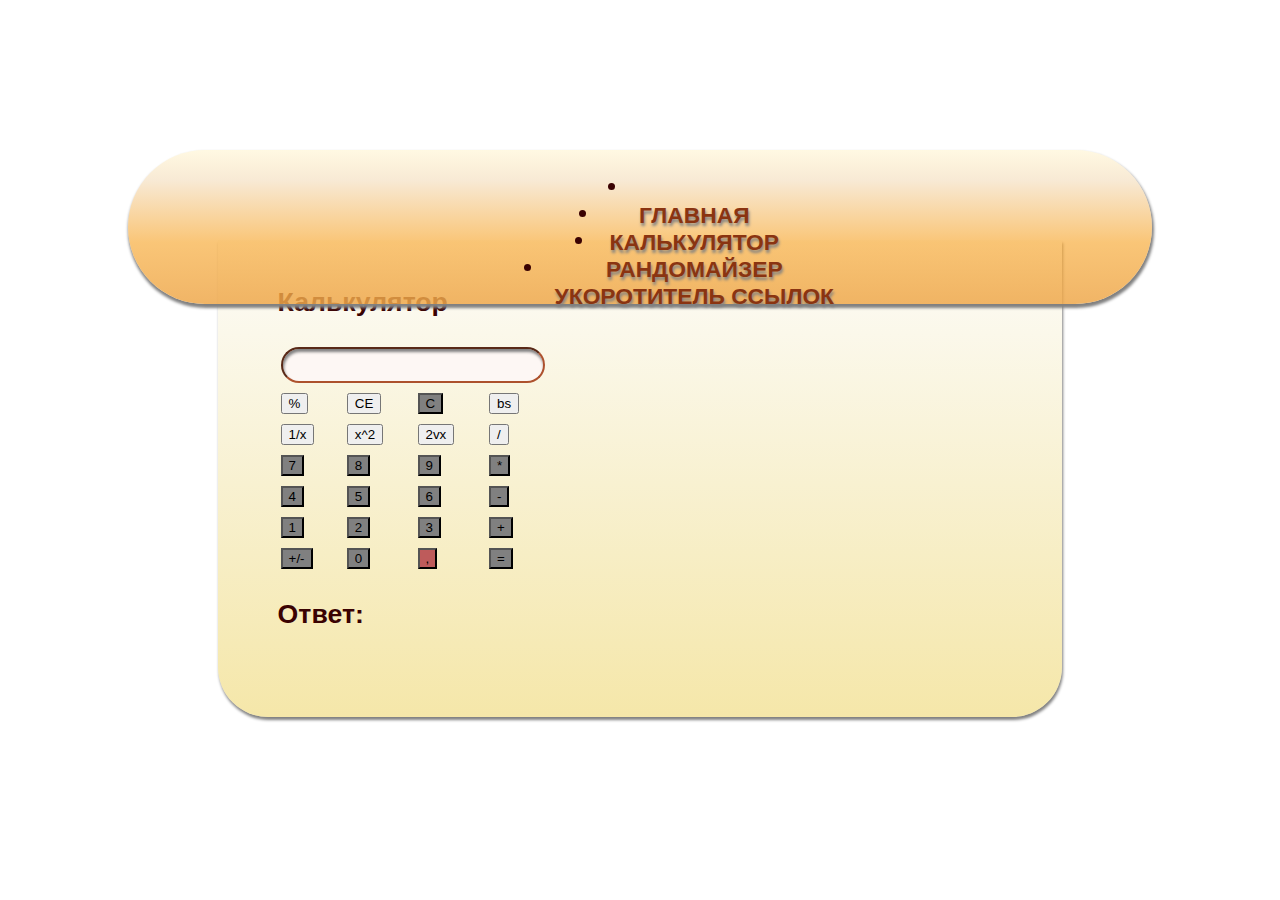
==== calculator copy.html @ a9ab2302 "'повтор'" ====
<!DOCTYPE html>
    <head>
        
        <title>Всякая всячина</title>
        <meta charset="utf-8"> <!--Да, он по умолчанию, но все равно указал-->
        <link  rel="shortcut icon" href="https://www.xn--h1aaecjlfhn1d.xn--p1ai/system/ckeditor_assets/pictures/180269/content_45520334_xxl.png">
        <!--стиль-->
        <link rel="stylesheet" type="text/css" href="style/style.css"/>
    </head >
    <body>
            <header><!--HTML5 элемент header (остановился здесь)-->
           

            </header>
            <nav>  
                      <ul> 
                        <li><a href='index.php'  >главная</a></li>
                        <li><a href="calculator.html" id='choose'>калькулятор</a></li>
                        <li><a href='randomiser.html'  >рандомайзер</a></li>
                        <li><a href='linkmaker.php' >укоротитель ссылок</a> </li>
                    
                    </ul>
                
            </nav>
            <article class="modern_calc_page" ><!--align="center"Калькулятор-->
                <section>
                    <p>
                        <h3>Калькулятор</h3>
                    </p>
                    <table>
                        <tr>
                            <td colspan="4"> <input class="input" id='value_input' type="number"></td>
                        </tr>
                        <tr>
                            <td><button >%</button></td>
                            <td><button >CE</button></td>
                            <td><button id="clearall" style="background: gray;">C</button></td>
                            <td><button >bs</button></td>
                        </tr>
                        <tr>
                            <td><button  id="">1/x</button></td>
                            <td><button id="" >x^2</button></td>
                            <td><button id="" >2vx</button></td>
                            <td><button  id="">/</button></td>
                        </tr>
                        <tr>
                            <td><button id="" style="background: gray;" onclick="add_value(7)">7</button></td>
                            <td><button id="" style="background: gray;" onclick="add_value(8)">8</button></td>
                            <td><button id="" style="background: gray;" onclick="add_value(9)">9</button></td>
                            <td><button id="" style="background: gray;" onclick="action('*')">*</button></td>
                        </tr>
                        <tr>
                            <td><button id="" style="background: gray;" onclick="add_value(4)">4</button></td>
                            <td><button id="" style="background: gray;" onclick="add_value(5)">5</button></td>
                            <td><button id="" style="background: gray;" onclick="add_value(6)">6</button></td>
                            <td><button id="" style="background: gray;" onclick="action('-')">-</button></td>
                        </tr>
                        <tr>
                            <td><button id="1" style="background: gray;" onclick="add_value(1)">1</button></td>
                            <td><button id="2" style="background: gray;" onclick="add_value(2)">2</button></td>
                            <td><button id="3" style="background: gray;" onclick="add_value(3)">3</button></td>
                            <td><button id="+" style="background: gray;" onclick="action('+')">+</button></td>
                        </tr>
                        <tr>
                            <td><button id="+/-" style="background: gray;" onclick="posneg()">+/-</button></td>
                            <td><button id="0" style="background: gray;" onclick="add_value(0)">0</button></td>
                            <td><button id="," style="background: rgb(190, 91, 91);" onclick="add_value(',')">,</button></td>
                            <td><button id="=" style="background: gray;" onclick="result()">=</button></td>
                        </tr>
                    </table>
                     
                    <h3><div class="score" id="pool_calc">Ответ:</div></h3>
                </section>
            </article> 

            <aside>
                <!--Второстепенный сопутствующий контент-->
            </aside>
            <footer>
                <!--Подвал <h3>All rights reserved 2022</h3>-->
               
            </footer>
        <script src="script/newcalc.js"></script>


    </body>
</html>
---- style/style.css ----
body { 
    overflow:auto;
    background-size: cover;
    background: 
    url(https://phonoteka.org/uploads/posts/2021-04/1618458257_40-phonoteka_org-p-fon-dlya-lendinga-40.jpg); 
    background-attachment: fixed;
    font-family: arial, sans-serif ;/*Шрифт*/ 
    font-size: calc(10px + 1vw);/*Размер шрифта*/
    color: rgb(58, 2, 2);/*Цвет текста*/
    }
header{
    background-color: Cornsilk;
    }
a{
    color: rgb(138, 52, 17);
}
nav {
    box-shadow: 1px 3px 3px 1px gray ;
    border-radius: 10vw;
    border: none /*5px outset rgb(226, 185, 185)*/;
    min-height: 85px;
    min-width: 640px;
    text-transform: uppercase;
    text-shadow: 1px 3px 3px gray;
    text-align: center;
    font-size: calc(10px + 1vw);
    font-weight: bold;/*Толщина шрифта*/
    font-variant: small-caps; /* Тут маленькие заглавные буквы*/
    position: absolute; 
    top: 150px; /*Позиционтрование сверху*/
    left: 10%; /*Позицианирование слева*/
    right: 10%; /*Позицианирование справа*/
    background: linear-gradient(
                rgba(255, 240, 190, 0.452) 1%,
                rgba(243, 219, 184, 0.603) 20%, 
                rgba(247, 168, 50, 0.664), 
                rgba(238, 168, 76, 0.856)); 
    padding-left: 100px;
    padding-right: 100px;
    z-index: 4;
    
    }
nav a:link {
    color: rgb(138, 52, 17);
    text-decoration: none;
    cursor: default;
    position: relative;
    top:29px
    }
nav a:hover {
    color: rgb(211, 98, 54);
    }
nav a:active {
    color: rgb(173, 81, 45);
    position: relative;
    font-size: 100%;
    text-shadow: 0px 2px 2px gray;
    }
article { 
    font-size: calc(10px + 1vw);
    box-shadow: 1px 3px 3px 0px gray;
    border-radius:0 0 50px 50px;
    min-width: 600px;
    left:17%;
    right: 17%;
    z-index: 3;
    position: absolute; 
    top: 240px;
    background: linear-gradient(
        rgba(247, 244, 230, 0.301)3%,
        rgba(243, 231, 176, 0.589), 
        rgba(238, 214, 109, 0.589)); 
    padding: 20px 60px 60px 60px; /*Сверху, справа, снизу, слева*/
    }
input{
    box-shadow: inset 1px 3px 3px gray;
    text-align: center;
    position:relative;
    font-size:calc(10px + 1.2vw);
    font-weight: bold;
    color: rgb(90, 34, 12);
    font-weight: bold;
    background-color: rgb(253, 247, 244);
    border-radius: 5vw;
    border-color: rgb(173, 81, 45);
    border-width: 2px;
    width: 20vw;
    height: 2vw;
    min-width: 200px;
    min-height: 30px;
    }
input:active{
    border-color: rgb(233, 110, 62);
    }


.select{
    text-align: center;
    position:relative;
    left:0px;
    font-size: calc(10px + 2vw);
    color: rgb(90, 34, 12);
    font-weight: bold;
    background: linear-gradient(
        rgba(255, 240, 190, 0.452) 1%,
        rgba(243, 219, 184, 0.603) 20%, 
        rgba(247, 168, 50, 0.664), 
        rgba(238, 168, 76, 0.856)) ; 
    border-radius: 5vw;
    border-color:  rgb(173, 81, 45);
    border-width: 3px;
    width: 5vw;
    height: 3vw;
    min-height: 30px;
    min-width: 40px;
    }
.select:active{background: linear-gradient(0deg,
    rgba(255, 240, 190, 0.452) 1%,
    rgba(243, 219, 184, 0.603) 20%, 
    rgba(247, 168, 50, 0.664), 
    rgba(238, 168, 76, 0.856)) ; }
.btn{
    position: relative;
    left:-20px;
    font-size:calc(10px + 1.5vw);
    color: rgb(90, 34, 12);
    font-weight: bold;
    
    border-radius: 5vw;
    border-color: rgb(173, 81, 45);
    border-width: 3px;
    width: 20vw;
    height: 3vw;
    min-width: 200px;
    min-height: 30px;
    background: linear-gradient(
        rgba(255, 240, 190, 0.452) 1%,
        rgba(243, 219, 184, 0.603) 20%, 
        rgba(247, 168, 50, 0.664), 
        rgba(238, 168, 76, 0.856)) ; 
    }
.btn:active{
        background: linear-gradient(
        360deg,
        rgba(255, 240, 190, 0.452) 1%,
        rgba(243, 219, 184, 0.603) 20%, 
        rgba(247, 168, 50, 0.664), 
        rgba(238, 168, 76, 0.856)); 
    }


.top{
    text-align: center;
    text-transform: uppercase;
    }  
#main_page{
    position: absolute;
    text-align:justify;/*Выравнивание*/
    
    }
#calc_page{
    display: none; /*Блок скрыт*/
    }
p{
    text-indent: 1cm;
    word-wrap: break-word;
    }
ul{
        text-indent: 1cm;
        list-style-position: inside;
    }
#rand_page {
    display: none; /*Блок скрыт*/
    }
#link_page{
    display: block;
    display: none; 
    }
footer{ 
    display: none;
    font-size: calc(10px + 0.5vw);
    position: absolute;
    font-style:inherit;
    top: 850px;
    left: 35%;
    left: 35%;
    width: 30%;
    white-space: pre;
    }
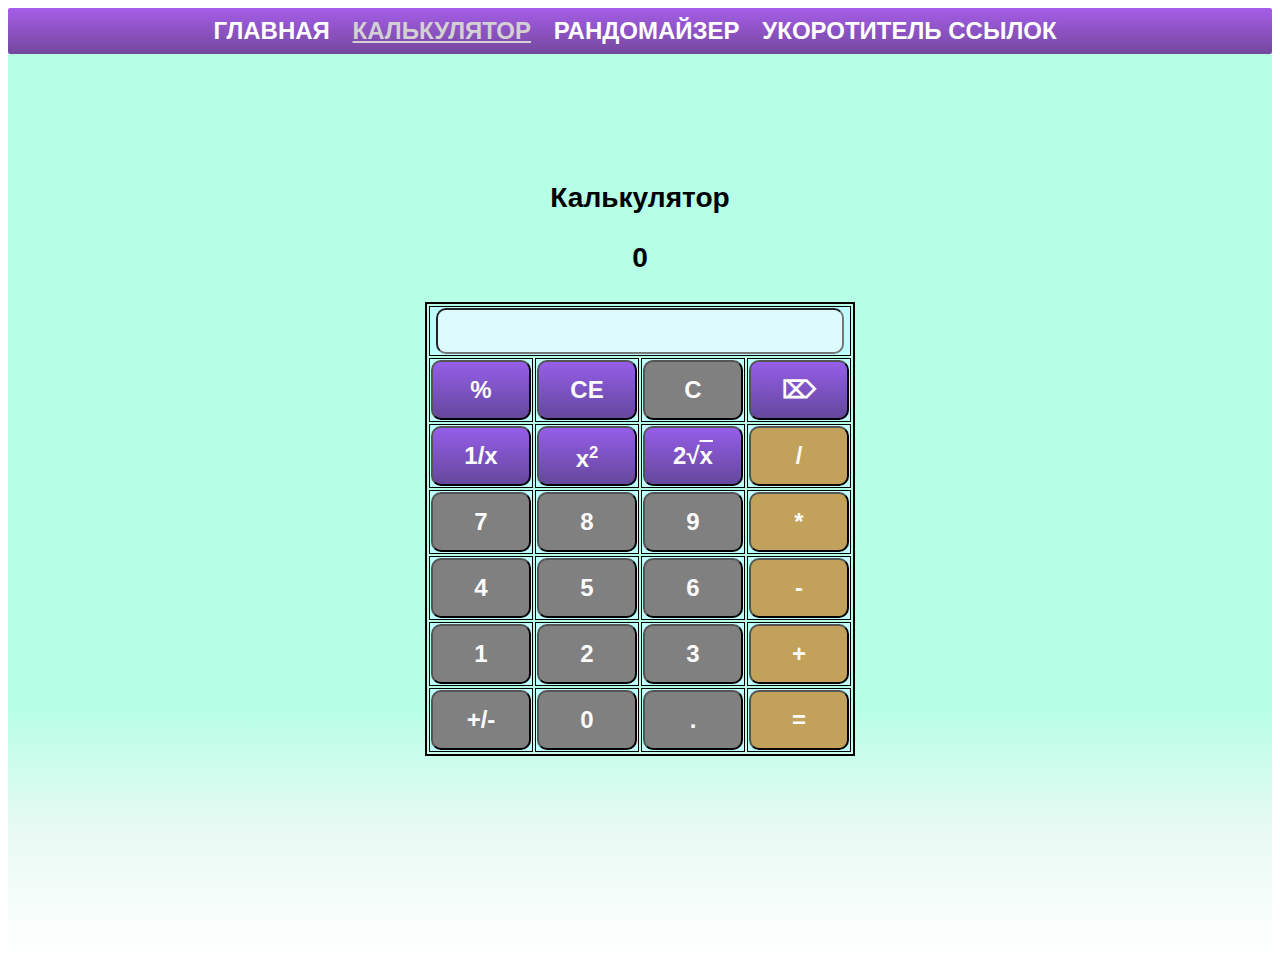
==== commit ca8b6a88: "'добавлены новые функции'" ====
--- a/calculator copy.html
+++ b/calculator copy.html
@@ -28,6 +28,7 @@
                     <p>
                         <h3>Калькулятор</h3>
                     </p>
+                    <h3><div class="score" id="pool_calc">0</div></h3>
                     <table>
                         <tr>
                             <td colspan="4"> <input class="input" id='value_input' type="number"></td>
@@ -35,42 +36,42 @@
                         <tr>
                             <td><button >%</button></td>
                             <td><button >CE</button></td>
-                            <td><button id="clearall" style="background: gray;">C</button></td>
-                            <td><button >bs</button></td>
+                            <td><button id="clearall" style="background: gray;" onclick="clear_all()">C</button></td>
+                            <td><button >⌦</button></td>
                         </tr>
                         <tr>
                             <td><button  id="">1/x</button></td>
-                            <td><button id="" >x^2</button></td>
-                            <td><button id="" >2vx</button></td>
-                            <td><button  id="">/</button></td>
+                            <td><button id="" >x<sup><small>2</small></sup></button></td>
+                            <td><button id="" >2√<strong id="over">x</strong></button></td>
+                            <td><button  id="" id="+" style="background: rgb(194, 161, 91);" onclick="action('/')">/</button></td>
                         </tr>
                         <tr>
                             <td><button id="" style="background: gray;" onclick="add_value(7)">7</button></td>
                             <td><button id="" style="background: gray;" onclick="add_value(8)">8</button></td>
                             <td><button id="" style="background: gray;" onclick="add_value(9)">9</button></td>
-                            <td><button id="" style="background: gray;" onclick="action('*')">*</button></td>
+                            <td><button id="" style="background: rgb(194, 161, 91);" onclick="action('*')">*</button></td>
                         </tr>
                         <tr>
                             <td><button id="" style="background: gray;" onclick="add_value(4)">4</button></td>
                             <td><button id="" style="background: gray;" onclick="add_value(5)">5</button></td>
                             <td><button id="" style="background: gray;" onclick="add_value(6)">6</button></td>
-                            <td><button id="" style="background: gray;" onclick="action('-')">-</button></td>
+                            <td><button id="" style="background: rgb(194, 161, 91);" onclick="action('-')">-</button></td>
                         </tr>
                         <tr>
                             <td><button id="1" style="background: gray;" onclick="add_value(1)">1</button></td>
                             <td><button id="2" style="background: gray;" onclick="add_value(2)">2</button></td>
                             <td><button id="3" style="background: gray;" onclick="add_value(3)">3</button></td>
-                            <td><button id="+" style="background: gray;" onclick="action('+')">+</button></td>
+                            <td><button id="+" style="background: rgb(194, 161, 91);" onclick="action('+')">+</button></td>
                         </tr>
                         <tr>
                             <td><button id="+/-" style="background: gray;" onclick="posneg()">+/-</button></td>
                             <td><button id="0" style="background: gray;" onclick="add_value(0)">0</button></td>
-                            <td><button id="," style="background: rgb(190, 91, 91);" onclick="add_value(',')">,</button></td>
-                            <td><button id="=" style="background: gray;" onclick="result()">=</button></td>
+                            <td><button id="," style="background: gray;" onclick="add_dot()">.</button></td>
+                            <td><button id="=" style="background: rgb(194, 161, 91);" onclick="result()">=</button></td>
                         </tr>
                     </table>
                      
-                    <h3><div class="score" id="pool_calc">Ответ:</div></h3>
+                  
                 </section>
             </article> 
 
--- a/style/style.css
+++ b/style/style.css
@@ -1,189 +1,123 @@
-body { 
-    overflow:auto;
+body{
+    align-content: center;
+    font-size: x-large;
+    font-family: arial, sans-serif;/*Шрифт*/ 
+    background: url(octogonsbg_long.jpg);
     background-size: cover;
-    background: 
-    url(https://phonoteka.org/uploads/posts/2021-04/1618458257_40-phonoteka_org-p-fon-dlya-lendinga-40.jpg); 
-    background-attachment: fixed;
-    font-family: arial, sans-serif ;/*Шрифт*/ 
-    font-size: calc(10px + 1vw);/*Размер шрифта*/
-    color: rgb(58, 2, 2);/*Цвет текста*/
-    }
-header{
-    background-color: Cornsilk;
-    }
-a{
-    color: rgb(138, 52, 17);
-}
-nav {
-    box-shadow: 1px 3px 3px 1px gray ;
-    border-radius: 10vw;
-    border: none /*5px outset rgb(226, 185, 185)*/;
-    min-height: 85px;
-    min-width: 640px;
-    text-transform: uppercase;
-    text-shadow: 1px 3px 3px gray;
-    text-align: center;
-    font-size: calc(10px + 1vw);
-    font-weight: bold;/*Толщина шрифта*/
-    font-variant: small-caps; /* Тут маленькие заглавные буквы*/
-    position: absolute; 
-    top: 150px; /*Позиционтрование сверху*/
-    left: 10%; /*Позицианирование слева*/
-    right: 10%; /*Позицианирование справа*/
-    background: linear-gradient(
-                rgba(255, 240, 190, 0.452) 1%,
-                rgba(243, 219, 184, 0.603) 20%, 
-                rgba(247, 168, 50, 0.664), 
-                rgba(238, 168, 76, 0.856)); 
-    padding-left: 100px;
-    padding-right: 100px;
-    z-index: 4;
     
     }
-nav a:link {
-    color: rgb(138, 52, 17);
-    text-decoration: none;
-    cursor: default;
-    position: relative;
-    top:29px
+article{
+    background: linear-gradient(rgba(127, 255, 212, 0.582)72%, rgba(214, 245, 235, 0.575), rgba(255, 255, 255, 0.062));
+    text-align: center;
+    border-radius: 2px;
+    padding-top: 100px;
+    padding-bottom: 200px;
+    list-style-position: inside;
+    }
+    list{
+        text-align: right;
+        }
+nav{
+    text-align: center;
+    border-radius: 2px;
+    background: linear-gradient(rgba(137, 43, 226, 0.76), rgba(72, 14, 126, 0.76));
+    padding: 5px;
+
+    }
+
+    
+nav a {
+    color: rgb(255, 255, 255);
+   text-transform: uppercase;
+   text-decoration: none;
+   font-weight: bold;
     }
 nav a:hover {
-    color: rgb(211, 98, 54);
+    color: rgb(211, 209, 209);
+    text-decoration: underline;
+        }
+#choose{ 
+    color: rgb(211, 209, 209);
+    text-decoration: underline;  
+    } 
+nav ul {
+        margin: 0; /* Обнуляем значение отступов */
+        padding: 4px; /* Значение полей */
+       }
+nav ul li {
+        display: inline; /* Отображать как строчный элемент */
+        margin-right: 10px; /* Отступ слева */
+       
+        padding: 3px; /* Поля вокруг текста */
+       }
+table {
+    width: 100%;
+    border-collapse:inherit;
+    margin: auto;
+    font-size: medium;
+    border: black solid 2px;
+    white-space: pre-line;
+ }
+ tr, td{
+    background-color: rgba(189, 255, 255, 0.733);
+    border: black solid 1px;
+ }
+ input{
+    width: 400px;
+    height: 40px;
+    font-size: x-large;
+    font-weight: bold;
+    border-radius: 10px;
+    background-color: rgba(240, 248, 255, 0.623);
+ }
+ button{
+    width: 400px;
+    height: 60px;
+    font-size: x-large;
+    color: rgb(252, 252, 252);
+    border-radius: 10px;
+    font-weight: bold;
+    background: linear-gradient(rgba(137, 43, 226, 0.76), rgba(72, 14, 126, 0.76));
+ }
+ button:active{
+    background: 90deg linear-gradient(rgba(137, 43, 226, 0.76), rgba(72, 14, 126, 0.76));
+ }
+ .modern_calc_page button{
+    width: 100px;
+    height: 60px;
     }
-nav a:active {
-    color: rgb(173, 81, 45);
-    position: relative;
-    font-size: 100%;
-    text-shadow: 0px 2px 2px gray;
+.modern_calc_page table{
+    width: auto;
     }
-article { 
-    font-size: calc(10px + 1vw);
-    box-shadow: 1px 3px 3px 0px gray;
-    border-radius:0 0 50px 50px;
-    min-width: 600px;
-    left:17%;
-    right: 17%;
-    z-index: 3;
-    position: absolute; 
-    top: 240px;
-    background: linear-gradient(
-        rgba(247, 244, 230, 0.301)3%,
-        rgba(243, 231, 176, 0.589), 
-        rgba(238, 214, 109, 0.589)); 
-    padding: 20px 60px 60px 60px; /*Сверху, справа, снизу, слева*/
-    }
-input{
-    box-shadow: inset 1px 3px 3px gray;
-    text-align: center;
-    position:relative;
-    font-size:calc(10px + 1.2vw);
-    font-weight: bold;
-    color: rgb(90, 34, 12);
-    font-weight: bold;
-    background-color: rgb(253, 247, 244);
-    border-radius: 5vw;
-    border-color: rgb(173, 81, 45);
-    border-width: 2px;
-    width: 20vw;
-    height: 2vw;
-    min-width: 200px;
-    min-height: 30px;
-    }
-input:active{
-    border-color: rgb(233, 110, 62);
-    }
+#over{
+    text-decoration: overline;
+}
 
 
-.select{
-    text-align: center;
-    position:relative;
-    left:0px;
-    font-size: calc(10px + 2vw);
-    color: rgb(90, 34, 12);
-    font-weight: bold;
-    background: linear-gradient(
-        rgba(255, 240, 190, 0.452) 1%,
-        rgba(243, 219, 184, 0.603) 20%, 
-        rgba(247, 168, 50, 0.664), 
-        rgba(238, 168, 76, 0.856)) ; 
-    border-radius: 5vw;
-    border-color:  rgb(173, 81, 45);
-    border-width: 3px;
-    width: 5vw;
-    height: 3vw;
-    min-height: 30px;
-    min-width: 40px;
-    }
-.select:active{background: linear-gradient(0deg,
-    rgba(255, 240, 190, 0.452) 1%,
-    rgba(243, 219, 184, 0.603) 20%, 
-    rgba(247, 168, 50, 0.664), 
-    rgba(238, 168, 76, 0.856)) ; }
-.btn{
-    position: relative;
-    left:-20px;
-    font-size:calc(10px + 1.5vw);
-    color: rgb(90, 34, 12);
-    font-weight: bold;
-    
-    border-radius: 5vw;
-    border-color: rgb(173, 81, 45);
-    border-width: 3px;
-    width: 20vw;
-    height: 3vw;
-    min-width: 200px;
-    min-height: 30px;
-    background: linear-gradient(
-        rgba(255, 240, 190, 0.452) 1%,
-        rgba(243, 219, 184, 0.603) 20%, 
-        rgba(247, 168, 50, 0.664), 
-        rgba(238, 168, 76, 0.856)) ; 
-    }
-.btn:active{
-        background: linear-gradient(
-        360deg,
-        rgba(255, 240, 190, 0.452) 1%,
-        rgba(243, 219, 184, 0.603) 20%, 
-        rgba(247, 168, 50, 0.664), 
-        rgba(238, 168, 76, 0.856)); 
-    }
 
 
-.top{
-    text-align: center;
-    text-transform: uppercase;
-    }  
-#main_page{
-    position: absolute;
-    text-align:justify;/*Выравнивание*/
+
+
+ @media screen and (max-width:550px) {
+    nav ul li {
+        display: list-item;/* Отображать как строчный элемент */
+        list-style: none;
+        margin-right: 5px; /* Отступ слева */
+       font-size: large;
+      
+        padding: 3px; /* Поля вокруг текста */
+       } 
+       input{
+        width: 200px;
+        height: 20px;
+        font-size: medium;
+        border-radius: 5px;
+     }
+     button{
+        width: 200px;
+        height: 30px;
+        font-size: medium;
+        border-radius: 5px;
+     }  
     
-    }
-#calc_page{
-    display: none; /*Блок скрыт*/
-    }
-p{
-    text-indent: 1cm;
-    word-wrap: break-word;
-    }
-ul{
-        text-indent: 1cm;
-        list-style-position: inside;
-    }
-#rand_page {
-    display: none; /*Блок скрыт*/
-    }
-#link_page{
-    display: block;
-    display: none; 
-    }
-footer{ 
-    display: none;
-    font-size: calc(10px + 0.5vw);
-    position: absolute;
-    font-style:inherit;
-    top: 850px;
-    left: 35%;
-    left: 35%;
-    width: 30%;
-    white-space: pre;
-    }+ }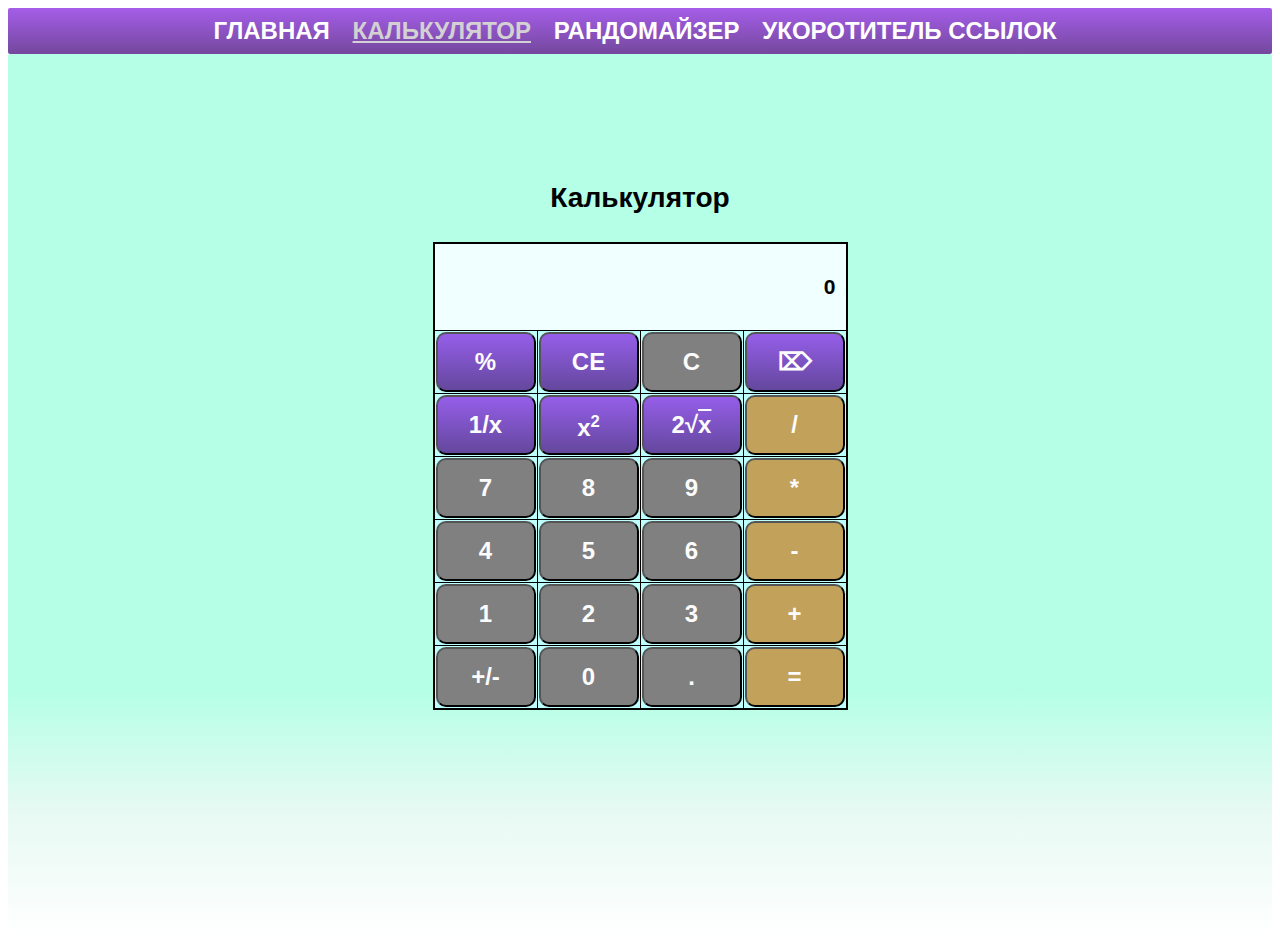
==== commit a821f5e0: "'Добавлены исправленяи в калькулятор'" ====
--- a/calculator copy.html
+++ b/calculator copy.html
@@ -28,10 +28,10 @@
                     <p>
                         <h3>Калькулятор</h3>
                     </p>
-                    <h3><div class="score" id="pool_calc">0</div></h3>
-                    <table>
+                    <h3><!--<div class="score" id="pool_calc">0</div></h3>-->
+                    <table class="calculator_panel">
                         <tr>
-                            <td colspan="4"> <input class="input" id='value_input' type="number"></td>
+                            <th colspan="4"> <h3><div   id="pool_calc">0</div></h3><!--<input class="input" id='value_input' type="number"--></th>
                         </tr>
                         <tr>
                             <td><button >%</button></td>
--- a/style/style.css
+++ b/style/style.css
@@ -70,6 +70,17 @@
     border-radius: 10px;
     background-color: rgba(240, 248, 255, 0.623);
  }
+ .calculator_panel th {
+    text-align: right;
+    background-color: azure;
+    height: 10px;
+    padding: 10px;
+    font-size: large;
+    
+    }
+.calculator_panel{
+    border-collapse: collapse;
+}
  button{
     width: 400px;
     height: 60px;
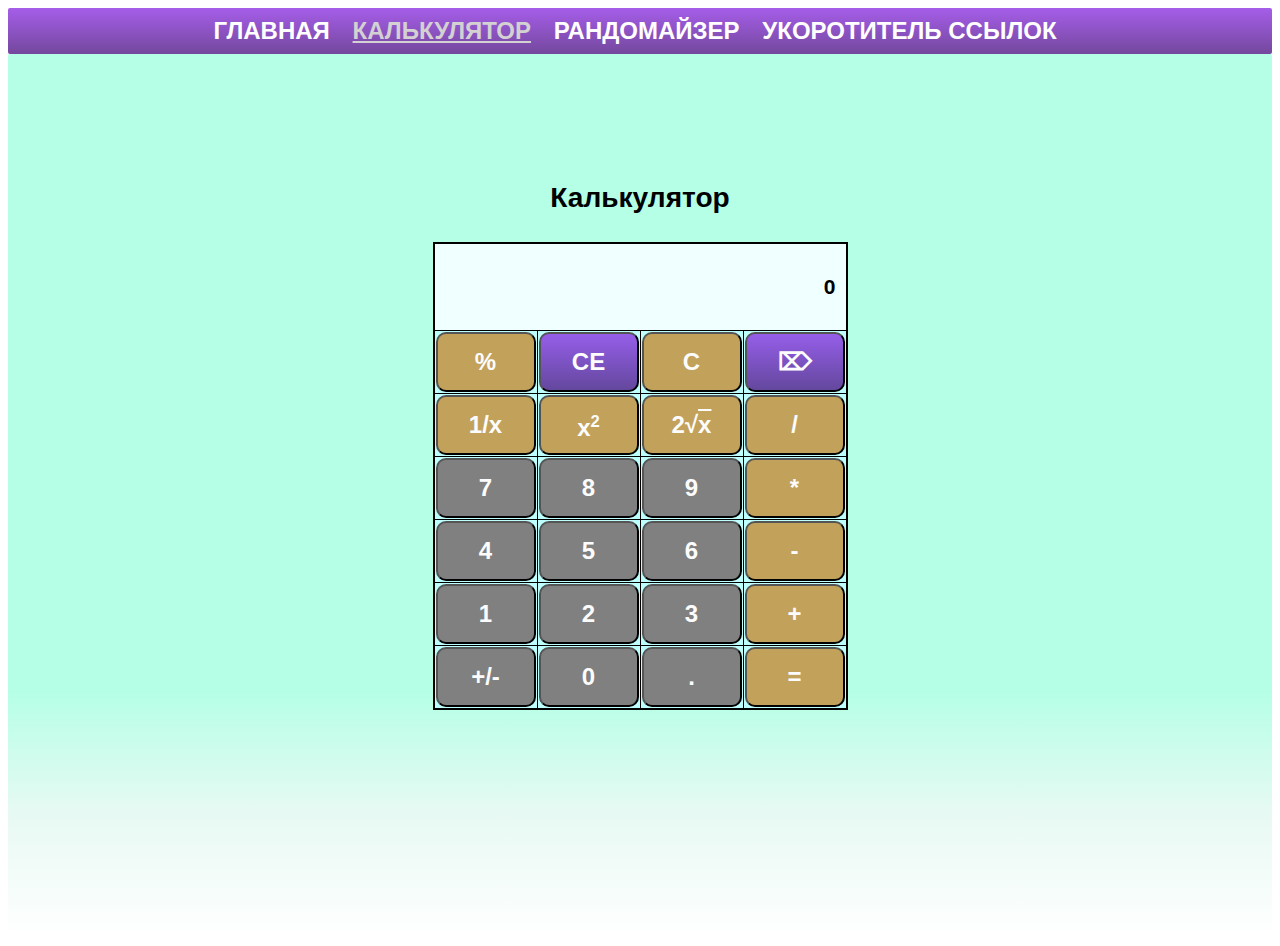
==== commit 5c8f7838: "добавлены функции корень, квадрат, занменатель" ====
--- a/calculator copy.html
+++ b/calculator copy.html
@@ -34,16 +34,16 @@
                             <th colspan="4"> <h3><div   id="pool_calc">0</div></h3><!--<input class="input" id='value_input' type="number"--></th>
                         </tr>
                         <tr>
-                            <td><button >%</button></td>
+                            <td><button style="background: rgb(194, 161, 91);" onclick="action('%')">%</button></td>
                             <td><button >CE</button></td>
-                            <td><button id="clearall" style="background: gray;" onclick="clear_all()">C</button></td>
+                            <td><button id="clearall" style="background: rgb(194, 161, 91);" onclick="clear_all()">C</button></td>
                             <td><button >⌦</button></td>
                         </tr>
                         <tr>
-                            <td><button  id="">1/x</button></td>
-                            <td><button id="" >x<sup><small>2</small></sup></button></td>
-                            <td><button id="" >2√<strong id="over">x</strong></button></td>
-                            <td><button  id="" id="+" style="background: rgb(194, 161, 91);" onclick="action('/')">/</button></td>
+                            <td><button  id="" style="background: rgb(194, 161, 91);" onclick="spec('1/x')">1/x</button></td>
+                            <td><button id="" style="background: rgb(194, 161, 91);" onclick="spec('x^2')">x<sup><small>2</small></sup></button></td>
+                            <td><button id="" style="background: rgb(194, 161, 91);" onclick="spec('2√x')">2√<strong id="over">x</strong></button></td>
+                            <td><button  id=""   style="background: rgb(194, 161, 91);" onclick="action('/')">/</button></td>
                         </tr>
                         <tr>
                             <td><button id="" style="background: gray;" onclick="add_value(7)">7</button></td>
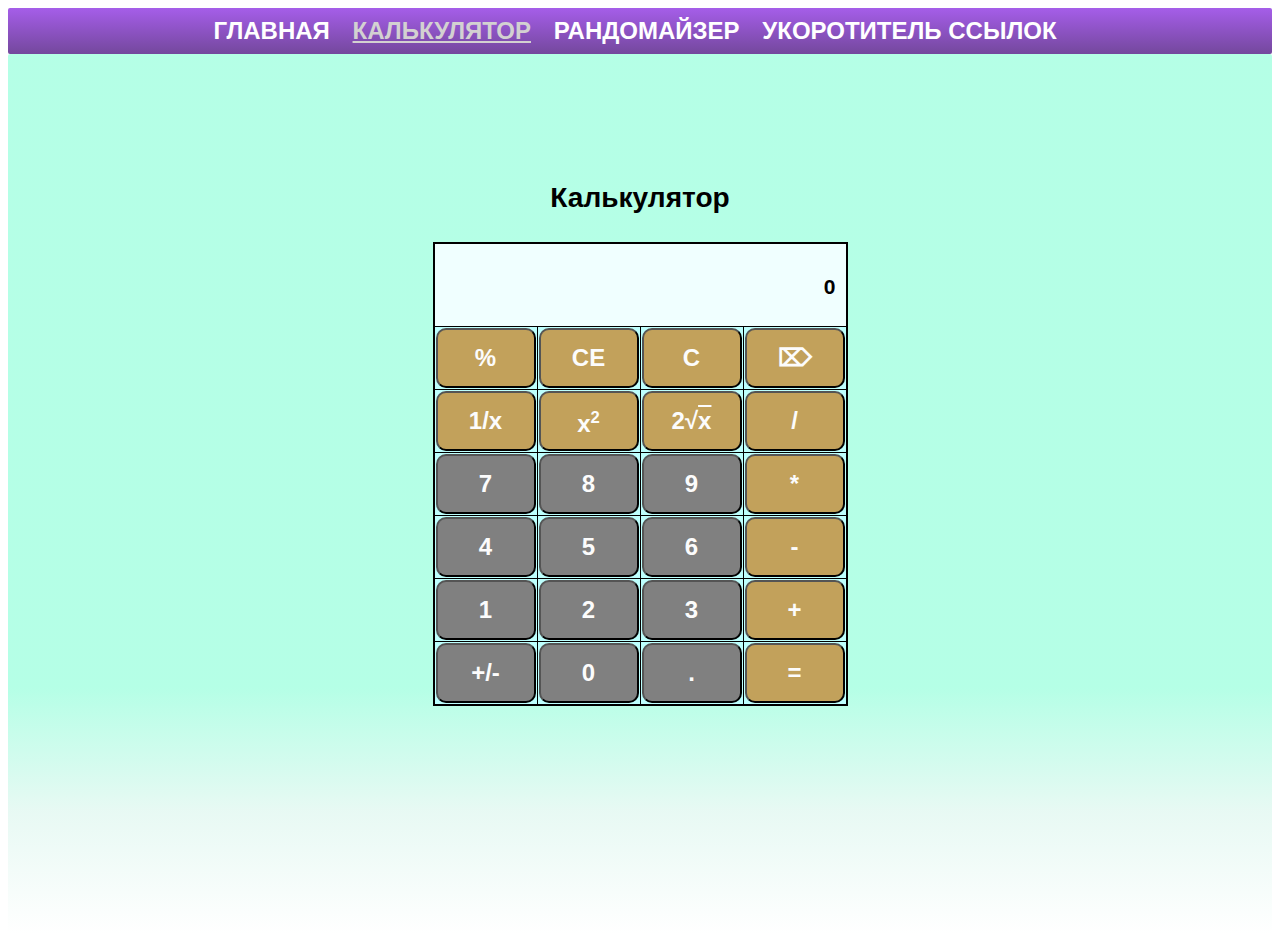
==== commit fc01467f: "добавлены все функции в калькуляторе" ====
--- a/calculator copy.html
+++ b/calculator copy.html
@@ -15,7 +15,7 @@
             </header>
             <nav>  
                       <ul> 
-                        <li><a href='index.php'  >главная</a></li>
+                        <li><a href='index.html'  >главная</a></li>
                         <li><a href="calculator.html" id='choose'>калькулятор</a></li>
                         <li><a href='randomiser.html'  >рандомайзер</a></li>
                         <li><a href='linkmaker.php' >укоротитель ссылок</a> </li>
@@ -35,9 +35,9 @@
                         </tr>
                         <tr>
                             <td><button style="background: rgb(194, 161, 91);" onclick="action('%')">%</button></td>
-                            <td><button >CE</button></td>
+                            <td><button style="background: rgb(194, 161, 91);" onclick="clear_entery()">CE</button></td>
                             <td><button id="clearall" style="background: rgb(194, 161, 91);" onclick="clear_all()">C</button></td>
-                            <td><button >⌦</button></td>
+                            <td><button style="background: rgb(194, 161, 91);" onclick="clear_last_sumbol()">⌦</button></td>
                         </tr>
                         <tr>
                             <td><button  id="" style="background: rgb(194, 161, 91);" onclick="spec('1/x')">1/x</button></td>
--- a/style/style.css
+++ b/style/style.css
@@ -81,6 +81,9 @@
 .calculator_panel{
     border-collapse: collapse;
 }
+.calculator_panel div{
+    height: 20px;
+}
  button{
     width: 400px;
     height: 60px;
